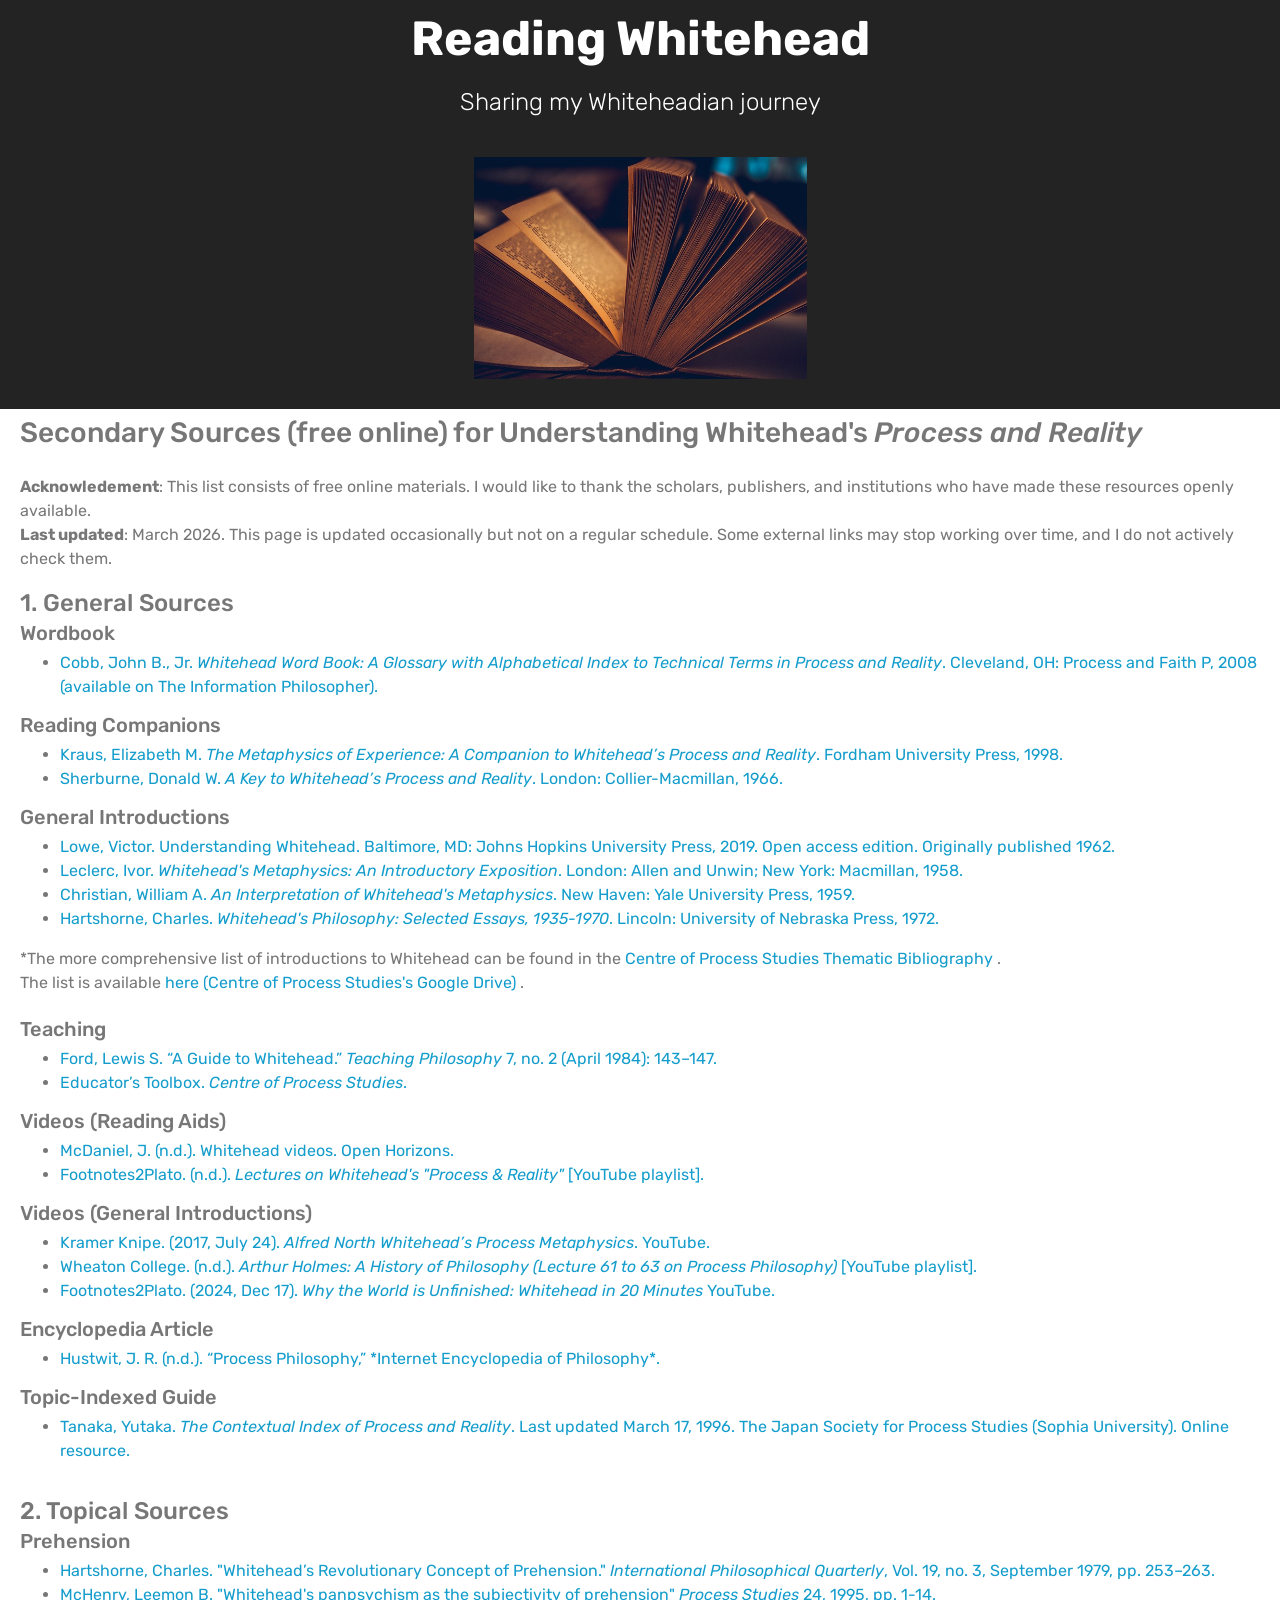
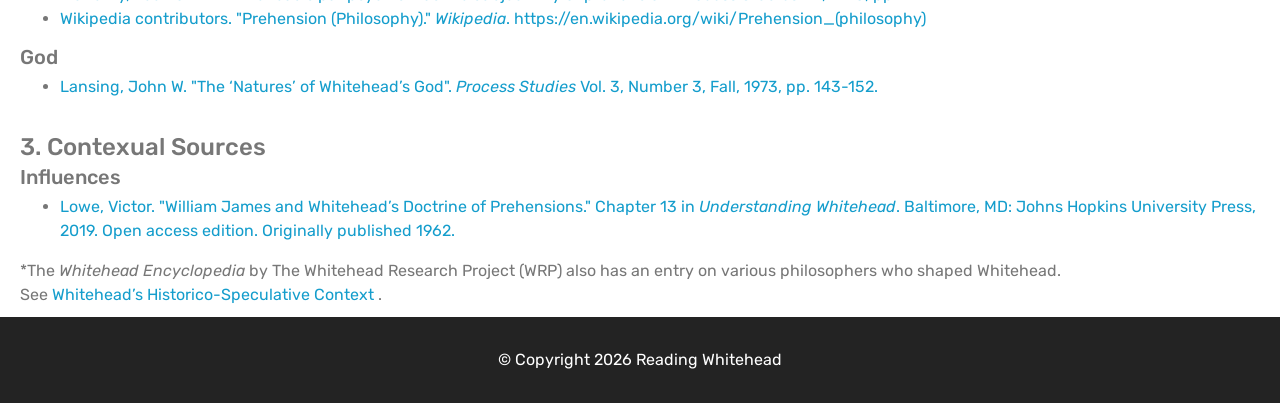
==== 1.html @ ca6ea189 "Created new pages" ====
<!DOCTYPE html>
<html  >
<head>

  <meta charset="UTF-8">
  <meta http-equiv="X-UA-Compatible" content="IE=edge">

  <meta name="viewport" content="width=device-width, initial-scale=1, minimum-scale=1">
  <meta name="description" content="">

  <title>Reading Whitehead</title>
  <link rel="stylesheet" href="assets/bootstrap/css/bootstrap.min.css">
  <link rel="stylesheet" href="assets/bootstrap/css/bootstrap-grid.min.css">
  <link rel="stylesheet" href="assets/bootstrap/css/bootstrap-reboot.min.css">
  <link rel="stylesheet" href="assets/tether/tether.min.css">
  <link rel="stylesheet" href="assets/theme/css/style.css">
  <link rel="stylesheet" href="assets/formoid-css/recaptcha.css">
  <link rel="preload" as="style" href="assets/mobirise/css/mbr-additional.css"><link rel="stylesheet" href="assets/mobirise/css/mbr-additional.css" type="text/css">

</head>
<body>
  <section class="mbr-section content5 cid-rPiKenZL4Q" id="content5-8">

    <div class="container">
        <div class="media-container-row">
            <div class="title col-12 col-md-8">
              <a href="index.html">
              <h2 class="align-center mbr-bold mbr-white pb-3 mbr-fonts-style display-2">Reading Whitehead</h2>
              </a>
                <h3 class="mbr-section-subtitle align-center mbr-light mbr-white pb-3 mbr-fonts-style display-5">Sharing my Whiteheadian journey</h3>
            </div>
        </div>
    </div>
</section>

<section class="cid-rPiDXHTs9O" id="image2-7">
    <figure class="mbr-figure container">
        <div class="image-block" style="width: 30%;">
           <img src="assets/images/header.jpg" alt="" title="">

        </div>
    </figure>
</section>

<section class="mbr-section article content1 cid-rPiKryrvMv" id="content1-9">
    <div class="container">
        <div class="media-container-row">
            <div class="mbr-text col-12 mbr-fonts-style display-7 col-md-10"><div>
</div><div></div><div>
</div></div>
        </div>
    </div>
</section>

<div id="custom-html-1"><!-- Type valid HTML here -->


<div>
<h3>Secondary Sources (free online) for Understanding Whitehead's <i>Process and Reality</i></h3>
</div>

<div>
<b>Acknowledement</b>: This list consists of free online materials. I would like to thank the scholars, publishers, and institutions who have made these resources openly available.
<br><b>Last updated</b>: March 2026. This page is updated occasionally but not on a regular schedule.
Some external links may stop working over time, and I do not actively check them.
</div>

<div>
<h4>1. General Sources</h4>

<h5>Wordbook</h5>

<ul>
  <li>
    <a href="https://www.informationphilosopher.com/solutions/philosophers/whitehead/WordBookWeb.pdf" target="_blank" rel="noopener noreferrer">
      Cobb, John B., Jr. <em>Whitehead Word Book: A Glossary with Alphabetical Index to Technical Terms in Process and Reality</em>. Cleveland, OH: Process and Faith P, 2008 (available on The Information Philosopher).
    </a>
  </li>
</ul>

<h5>Reading Companions</h5>

<ul>

  <li>
    <a href="https://www.degruyterbrill.com/document/doi/10.1515/9780823285174/html" target="_blank" rel="noopener noreferrer">
      Kraus, Elizabeth M. <em>The Metaphysics of Experience: A Companion to Whitehead’s Process and Reality</em>. Fordham University Press, 1998.
    </a>
  </li>

<li>
    <a href="https://archive.org/details/keytowhiteheadsp0000sher" target="_blank" rel="noopener noreferrer">
      Sherburne, Donald W. <em>A Key to Whitehead’s Process and Reality</em>. London: Collier-Macmillan, 1966.
    </a>
  </li>

</ul>

<h5>General Introductions</h5>

<ul>

 <li>
    <a href="https://muse.jhu.edu/book/71824" target="_blank" rel="noopener noreferrer">
      Lowe, Victor. Understanding Whitehead</em>. Baltimore, MD: Johns Hopkins University Press, 2019. Open access edition. Originally published 1962.
    </a>
  </li>


  <li>
    <a href="https://archive.org/details/whiteheadsmetaph0000lecl/page/48/mode/2up" target="_blank" rel="noopener noreferrer">
      Leclerc, Ivor. <em>Whitehead's Metaphysics: An Introductory Exposition</em>. London: Allen and Unwin; New York: Macmillan, 1958.
    </a>
  </li>

  <li>
    <a href="https://archive.org/details/interpretationof0000chri/page/n5/mode/2up" target="_blank" rel="noopener noreferrer">
      Christian, William A. <em>An Interpretation of Whitehead's Metaphysics</em>. New Haven: Yale University Press, 1959.
    </a>
  </li>

<li>
  <a href="https://archive.org/details/whiteheadsphilos00hart" target="_blank" rel="noopener noreferrer">
    Hartshorne, Charles. <em>Whitehead's Philosophy: Selected Essays, 1935-1970</em>. Lincoln: University of Nebraska Press, 1972.
  </a>
</li>

</ul>


 *The more comprehensive list of introductions to Whitehead can be found in the
    <a href="https://ctr4process.org/resources/library/bibliographies/" target="_blank" rel="noopener noreferrer">
      Centre of Process Studies Thematic Bibliography
    </a>. <br>

    The list is available <a href="https://drive.google.com/file/d/17abTO__jO3QGP44E_GPlBIRsY1f7C0FI/view?usp=sharing" target="_blank" rel="noopener noreferrer">
      here (Centre of Process Studies's Google Drive)
    </a>.

<br>
<br>


<h5>Teaching</h5>

<ul>

  <li>
    <a href="https://doi.org/10.5840/teachphil19847223" target="_blank" rel="noopener noreferrer">
      Ford, Lewis S. “A Guide to Whitehead.” <em>Teaching Philosophy</em> 7, no. 2 (April 1984): 143–147.
    </a>
  </li>

  <li>
    <a href="https://ctr4process.org/resources/educators-toolbox/" target="_blank" rel="noopener noreferrer">
      Educator’s Toolbox. <em>Centre of Process Studies</em>.
    </a>
  </li>

</ul>

<h5>Videos (Reading Aids)</h5>

<ul>

  <li>
    <a href="https://www.openhorizons.org/whitehead-videos.html" target="_blank" rel="noopener noreferrer">
      McDaniel, J. (n.d.). Whitehead videos. Open Horizons.
    </a>
  </li>

 <li>
    <a href="https://www.youtube.com/playlist?list=PL29llNJMc6MHL0cMJND-ZRlg98Gjl-x_z" target="_blank" rel="noopener noreferrer">
      Footnotes2Plato. (n.d.). <em>Lectures on Whitehead's "Process & Reality"</em> [YouTube playlist].
    </a>
  </li>

</ul>

<h5>Videos (General Introductions)</h5>

<ul>

  <li>
    <a href="https://www.youtube.com/watch?v=NUebEP-gDJU" target="_blank" rel="noopener noreferrer">
      Kramer Knipe. (2017, July 24). <em>Alfred North Whitehead’s Process Metaphysics</em>. YouTube.
    </a>
  </li>

<li>
  <a href="https://www.youtube.com/playlist?list=PL9GwT4_YRZdBf9nIUHs0zjrnUVl-KBNSM" target="_blank" rel="noopener noreferrer">
    Wheaton College. (n.d.). <em>Arthur Holmes: A History of Philosophy (Lecture 61 to 63 on Process Philosophy)</em> [YouTube playlist].
  </a>
</li>

<li>
  <a href="https://www.youtube.com/watch?v=Mmfe-tItQv0" target="_blank" rel="noopener noreferrer">
    Footnotes2Plato. (2024, Dec 17). <em>Why the World is Unfinished: Whitehead in 20 Minutes</em> YouTube.
  </a>
</li>


</ul>

<h5>Encyclopedia Article</h5>

<ul>
  <li>
    <a href="https://iep.utm.edu/processp/" target="_blank" rel="noopener noreferrer">
      Hustwit, J. R. (n.d.). “Process Philosophy,” *Internet Encyclopedia of Philosophy*.
    </a>
  </li>
</ul>

<h5>Topic-Indexed Guide</h5>

<ul>
  <li>
    <a href="https://pweb.cc.sophia.ac.jp/process/society/context.htm" target="_blank" rel="noopener noreferrer">
      Tanaka, Yutaka. <em>The Contextual Index of Process and Reality</em>. Last updated March 17, 1996. The Japan Society for Process Studies (Sophia University). Online resource.
    </a>
  </li>
</ul>

</div>

<div>
<h4>2. Topical Sources</h4>

<h5>Prehension</h5>
<ul>

<li>
    <a href="https://doi.org/10.5840/ipq197919322" target="_blank" rel="noopener noreferrer">
      Hartshorne, Charles. "Whitehead’s Revolutionary Concept of Prehension."
      <em>International Philosophical Quarterly</em>, Vol. 19, no. 3, September 1979, pp. 253–263. </a>
  </li>

  <li>
     <a href="https://scholarworks.calstate.edu/concern/publications/8k71nk63c" target="_blank" rel="noopener noreferrer">
       McHenry, Leemon B. "Whitehead's panpsychism as the subjectivity of prehension" <em>Process Studies</em> 24, 1995, pp. 1-14.
     </a>
   </li>

 <li>
    <a href="https://en.wikipedia.org/wiki/Prehension_(philosophy)" target="_blank" rel="noopener noreferrer">
      Wikipedia contributors. "Prehension (Philosophy)." <em>Wikipedia</em>. https://en.wikipedia.org/wiki/Prehension_(philosophy)
    </a>
  </li>

</ul>


<h5>God</h5>

<ul>
  <li>
    <a href="https://www.religion-online.org/article/the-natures-of-whiteheads-god/" target="_blank" rel="noopener noreferrer">
      Lansing, John W. "The ‘Natures’ of Whitehead’s God". <em>Process Studies</em> Vol. 3, Number 3, Fall, 1973, pp. 143-152.
    </a>
  </li>
</ul>
</div>

<div>
<h4>3. Contexual Sources</h4>

<h5>Influences</h5>
<ul>

  <li>
    <a href="https://muse.jhu.edu/book/71824" target="_blank" rel="noopener noreferrer">
      Lowe, Victor. "William James and Whitehead’s Doctrine of Prehensions." Chapter 13 in <em>Understanding Whitehead</em>. Baltimore, MD: Johns Hopkins University Press, 2019. Open access edition. Originally published 1962.
    </a>
  </li>
</ul>


*The <em>Whitehead Encyclopedia</em> by The Whitehead Research Project (WRP) also has an entry on various philosophers who shaped Whitehead. <br>See <a href="https://encyclopedia.whiteheadresearch.org/entries/bios/historico-speculative-context/" target="_blank" rel="noopener noreferrer">
      Whitehead’s Historico-Speculative Context
    </a>.

  </div>

</div>

<section once="footers" class="cid-rPiC7BxjXP" id="footer6-2">

    <div class="container">
        <div class="media-container-row align-center mbr-white">
            <div class="col-12">
                <p class="mbr-text mb-0 mbr-fonts-style display-7">
                    © Copyright 2026 Reading Whitehead
                </p>
            </div>
        </div>
    </div>
</section>


  <script src="assets/web/assets/jquery/jquery.min.js"></script>
  <script src="assets/popper/popper.min.js"></script>
  <script src="assets/bootstrap/js/bootstrap.min.js"></script>
  <script src="assets/tether/tether.min.js"></script>
  <script src="assets/smoothscroll/smooth-scroll.js"></script>
  <script src="assets/theme/js/script.js"></script>
  <script src="assets/formoid/formoid.min.js"></script>



</body>
</html>
---- assets/theme/css/style.css ----
/*!
 * Mobirise v4 theme (https://mobirise.com/)
 * Copyright 2017 Mobirise
 */
section {
  background-color: #fff;
padding: 20px;}

body {
  font-style: normal;
  line-height: 1.5; }

section,
.container,
.container-fluid {
  position: relative;
  word-wrap: break-word; }

a.mbr-iconfont:hover {
  text-decoration: none; }

.article .lead p,
.article .lead ul,
.article .lead ol,
.article .lead pre,
.article .lead blockquote {
  margin-bottom: 0; }

/*
ul,
ol,
pre,
blockquote {
  margin-bottom: 2.3125rem; }
*/

pre {
  background: #f4f4f4;
  padding: 10px 24px;
  white-space: pre-wrap; }

.inactive {
  -webkit-user-select: none;
  -moz-user-select: none;
  -ms-user-select: none;
  user-select: none;
  pointer-events: none;
  -webkit-user-drag: none;
  user-drag: none; }

.mbr-section__comments .row {
  justify-content: center;
  -webkit-justify-content: center; }

a {
  font-style: normal;
  font-weight: 400;
  cursor: pointer; }
  a, a:hover {
    text-decoration: none; }

figure {
  margin-bottom: 0; }

body {
  color: #232323; }

h1,
h2,
h3,
h4,
h5,
h6,
.h1,
.h2,
.h3,
.h4,
.h5,
.h6,
.display-1,
.display-2,
.display-3,
.display-4 {
  line-height: 1;
  word-break: break-word;
  word-wrap: break-word; }

.mbr-section-title {
  font-style: normal;
  line-height: 1.2; }

.mbr-section-subtitle {
  line-height: 1.3; }

.mbr-text {
  font-style: normal;
  line-height: 1.6; }

b,
strong {
  font-weight: bold; }

blockquote {
  padding: 10px 0 10px 20px;
  position: relative;
  border-left: 2px solid;
  border-color: #ff3366; }

input:-webkit-autofill, input:-webkit-autofill:hover, input:-webkit-autofill:focus, input:-webkit-autofill:active {
  transition-delay: 9999s;
  transition-property: background-color, color; }

textarea[type='hidden'] {
  display: none; }

body {
  position: relative; }

section {
  background-position: 50% 50%;
  background-repeat: no-repeat;
  background-size: cover; }
  section .mbr-background-video,
  section .mbr-background-video-preview {
    position: absolute;
    bottom: 0;
    left: 0;
    right: 0;
    top: 0; }

.hidden {
  visibility: hidden; }

.mbr-z-index20 {
  z-index: 20; }

/*! Base colors */
.mbr-white {
  color: #ffffff; }

.mbr-black {
  color: #000000; }

.mbr-bg-white {
  background-color: #ffffff; }

.mbr-bg-black {
  background-color: #000000; }

/*! Text-aligns */
.align-left {
  text-align: left; }

.align-center {
  text-align: center; }

.align-right {
  text-align: right; }

@media (max-width: 767px) {
  .align-left,
  .align-center,
  .align-right,
  .mbr-section-btn,
  .mbr-section-title {
    text-align: center; } }
/*! Font-weight  */
.mbr-light {
  font-weight: 300; }

.mbr-regular {
  font-weight: 400; }

.mbr-semibold {
  font-weight: 500; }

.mbr-bold {
  font-weight: 700; }

/*! Media  */
.media-size-item {
  -webkit-flex: 1 1 auto;
  -moz-flex: 1 1 auto;
  -ms-flex: 1 1 auto;
  -o-flex: 1 1 auto;
  flex: 1 1 auto; }

.media-content {
  -webkit-flex-basis: 100%;
  flex-basis: 100%; }

.media-container-row {
  display: -ms-flexbox;
  display: -webkit-flex;
  display: flex;
  -webkit-flex-direction: row;
  -ms-flex-direction: row;
  flex-direction: row;
  -webkit-flex-wrap: wrap;
  -ms-flex-wrap: wrap;
  flex-wrap: wrap;
  -webkit-justify-content: center;
  -ms-flex-pack: center;
  justify-content: center;
  -webkit-align-content: center;
  -ms-flex-line-pack: center;
  align-content: center;
  -webkit-align-items: start;
  -ms-flex-align: start;
  align-items: start; }
  .media-container-row .media-size-item {
    width: 400px; }

.media-container-column {
  display: -ms-flexbox;
  display: -webkit-flex;
  display: flex;
  -webkit-flex-direction: column;
  -ms-flex-direction: column;
  flex-direction: column;
  -webkit-flex-wrap: wrap;
  -ms-flex-wrap: wrap;
  flex-wrap: wrap;
  -webkit-justify-content: center;
  -ms-flex-pack: center;
  justify-content: center;
  -webkit-align-content: center;
  -ms-flex-line-pack: center;
  align-content: center;
  -webkit-align-items: stretch;
  -ms-flex-align: stretch;
  align-items: stretch; }
  .media-container-column > * {
    width: 100%; }

@media (min-width: 992px) {
  .media-container-row {
    -webkit-flex-wrap: nowrap;
    -ms-flex-wrap: nowrap;
    flex-wrap: nowrap; } }
figure {
  overflow: hidden; }

figure[mbr-media-size] {
  transition: width 0.1s; }

.mbr-figure img,
.mbr-figure iframe {
  display: block;
  width: 100%; }

.card {
  background-color: transparent;
  border: none; }

.card-box {
  width: 100%; }

.card-img {
  text-align: center;
  flex-shrink: 0;
  -webkit-flex-shrink: 0; }

.media {
  max-width: 100%;
  margin: 0 auto; }

.mbr-figure {
  -ms-flex-item-align: center;
  -ms-grid-row-align: center;
  -webkit-align-self: center;
  align-self: center; }

.media-container > div {
  max-width: 100%; }

.mbr-figure img,
.card-img img {
  width: 100%; }

@media (max-width: 991px) {
  .media-size-item {
    width: auto !important; }

  .media {
    width: auto; }

  .mbr-figure {
    width: 100% !important; } }
/*! Buttons */
.btn {
  font-weight: 500;
  border-width: 2px;
  font-style: normal;
  letter-spacing: 1px;
  margin: .4rem .8rem;
  white-space: normal;
  -webkit-transition: all .3s ease-in-out;
  -moz-transition: all .3s ease-in-out;
  transition: all .3s ease-in-out;
  display: inline-flex;
  align-items: center;
  justify-content: center;
  word-break: break-word;
  -webkit-align-items: center;
  -webkit-justify-content: center;
  display: -webkit-inline-flex; }

.btn-sm {
  font-weight: 500;
  letter-spacing: 1px;
  -webkit-transition: all .3s ease-in-out;
  -moz-transition: all .3s ease-in-out;
  transition: all .3s ease-in-out; }

.btn-md {
  font-weight: 500;
  letter-spacing: 1px;
  margin: .4rem .8rem !important;
  -webkit-transition: all .3s ease-in-out;
  -moz-transition: all .3s ease-in-out;
  transition: all .3s ease-in-out; }

.btn-lg {
  font-weight: 500;
  letter-spacing: 1px;
  margin: .4rem .8rem !important;
  -webkit-transition: all .3s ease-in-out;
  -moz-transition: all .3s ease-in-out;
  transition: all .3s ease-in-out; }

.mbr-section-btn {
  margin-left: -0.25rem;
  margin-right: -0.25rem;
  font-size: 0; }

nav .mbr-section-btn {
  margin-left: 0rem;
  margin-right: 0rem; }

.btn-form {
  border-radius: 0; }
  .btn-form:hover {
    cursor: pointer; }

/*! Btn icon margin */
.btn .mbr-iconfont,
.btn.btn-sm .mbr-iconfont {
  cursor: pointer;
  margin-right: 0.5rem; }

.btn.btn-md .mbr-iconfont,
.btn.btn-md .mbr-iconfont {
  margin-right: 0.8rem; }

.mbr-regular {
  font-weight: 400; }

.mbr-semibold {
  font-weight: 500; }

.mbr-bold {
  font-weight: 700; }

[type='submit'] {
  -webkit-appearance: none; }

/*! Full-screen */
.mbr-fullscreen .mbr-overlay {
  min-height: 100vh; }

.mbr-fullscreen {
  display: flex;
  display: -webkit-flex;
  display: -moz-flex;
  display: -ms-flex;
  display: -o-flex;
  align-items: center;
  -webkit-align-items: center;
  min-height: 100vh;
  padding-top: 3rem;
  padding-bottom: 3rem; }

/*! Map */
.map {
  height: 25rem;
  position: relative; }
  .map iframe {
    width: 100%;
    height: 100%; }

.mbr-overlay {
  background-color: #000;
  bottom: 0;
  left: 0;
  opacity: .5;
  position: absolute;
  right: 0;
  top: 0;
  z-index: 0;
  pointer-events: none; }

/* Form */
blockquote {
  font-style: italic;
  padding: 10px 0 10px 20px;
  font-size: 1.09rem;
  position: relative;
  border-width: 3px; }

.form-control {
  background-color: #f5f5f5;
  box-shadow: none;
  color: #565656;
  line-height: 1.43;
  min-height: 3.5em;
  padding: 1.07em .5em; }
  .form-control, .form-control:focus {
    border: 1px solid #e8e8e8; }
  .form-active .form-control:invalid {
    border-color: red; }

.form-control-label {
  position: relative;
  cursor: pointer;
  margin-bottom: .357em;
  padding: 0; }

.alert {
  color: #ffffff;
  border-radius: 0;
  border: 0;
  font-size: .875rem;
  line-height: 1.5;
  margin-bottom: 1.875rem;
  padding: 1.25rem;
  position: relative; }
  .alert.alert-form::after {
    background-color: inherit;
    bottom: -7px;
    content: "";
    display: block;
    height: 14px;
    left: 50%;
    margin-left: -7px;
    position: absolute;
    transform: rotate(45deg);
    width: 14px;
    -webkit-transform: rotate(45deg); }

.form-asterisk {
  font-family: initial;
  position: absolute;
  top: -2px;
  font-weight: normal; }

/*! Scroll to top arrow */
#scrollToTop a i:before {
  content: '';
  position: absolute;
  height: 40%;
  top: 25%;
  background: #fff;
  width: 2px;
  left: calc(50% - 1px); }
#scrollToTop a i:after {
  content: '';
  position: absolute;
  display: block;
  border-top: 2px solid #fff;
  border-right: 2px solid #fff;
  width: 40%;
  height: 40%;
  left: 30%;
  bottom: 30%;
  transform: rotate(135deg);
  -webkit-transform: rotate(135deg); }

.mbr-arrow-up {
  bottom: 25px;
  right: 90px;
  position: fixed;
  text-align: right;
  z-index: 5000;
  color: #ffffff;
  font-size: 32px;
  transform: rotate(180deg);
  -webkit-transform: rotate(180deg); }

.mbr-arrow-up a {
  background: rgba(0, 0, 0, 0.2);
  border-radius: 3px;
  color: #fff;
  display: inline-block;
  height: 60px;
  width: 60px;
  outline-style: none !important;
  position: relative;
  text-decoration: none;
  transition: all 0.3s ease-in-out;
  cursor: pointer;
  text-align: center; }
  .mbr-arrow-up a:hover {
    background-color: rgba(0, 0, 0, 0.4); }
  .mbr-arrow-up a i {
    line-height: 60px; }

.mbr-arrow-up-icon {
  display: block;
  color: #fff; }

.mbr-arrow-up-icon::before {
  content: '\203a';
  display: inline-block;
  font-family: serif;
  font-size: 32px;
  line-height: 1;
  font-style: normal;
  position: relative;
  top: 6px;
  left: -4px;
  -webkit-transform: rotate(-90deg);
  transform: rotate(-90deg); }

/*! Arrow Down */
.mbr-arrow {
  position: absolute;
  bottom: 45px;
  left: 50%;
  width: 60px;
  height: 60px;
  cursor: pointer;
  background-color: rgba(80, 80, 80, 0.5);
  border-radius: 50%;
  -webkit-transform: translateX(-50%);
  transform: translateX(-50%); }
  .mbr-arrow > a {
    display: inline-block;
    text-decoration: none;
    outline-style: none;
    -webkit-animation: arrowdown 1.7s ease-in-out infinite;
    animation: arrowdown 1.7s ease-in-out infinite; }
    .mbr-arrow > a > i {
      position: absolute;
      top: -2px;
      left: 15px;
      font-size: 2rem; }

@keyframes arrowdown {
  0% {
    transform: translateY(0px);
    -webkit-transform: translateY(0px); }
  50% {
    transform: translateY(-5px);
    -webkit-transform: translateY(-5px); }
  100% {
    transform: translateY(0px);
    -webkit-transform: translateY(0px); } }
@-webkit-keyframes arrowdown {
  0% {
    transform: translateY(0px);
    -webkit-transform: translateY(0px); }
  50% {
    transform: translateY(-5px);
    -webkit-transform: translateY(-5px); }
  100% {
    transform: translateY(0px);
    -webkit-transform: translateY(0px); } }
@media (max-width: 500px) {
  .mbr-arrow-up {
    left: 50%;
    right: auto;
    transform: translateX(-50%) rotate(180deg);
    -webkit-transform: translateX(-50%) rotate(180deg); } }
/*Gradients animation*/
@keyframes gradient-animation {
  from {
    background-position: 0% 100%;
    animation-timing-function: ease-in-out; }
  to {
    background-position: 100% 0%;
    animation-timing-function: ease-in-out; } }
@-webkit-keyframes gradient-animation {
  from {
    background-position: 0% 100%;
    animation-timing-function: ease-in-out; }
  to {
    background-position: 100% 0%;
    animation-timing-function: ease-in-out; } }
.bg-gradient {
  background-size: 200% 200%;
  animation: gradient-animation 5s infinite alternate;
  -webkit-animation: gradient-animation 5s infinite alternate; }

.menu .navbar-brand {
  display: -webkit-flex; }
  .menu .navbar-brand span {
    display: flex;
    display: -webkit-flex; }
  .menu .navbar-brand .navbar-caption-wrap {
    display: -webkit-flex; }
  .menu .navbar-brand .navbar-logo img {
    display: -webkit-flex; }
@media (min-width: 768px) and (max-width: 1023px) {
  .menu .navbar-toggleable-sm .navbar-nav {
    display: -webkit-box;
    display: -webkit-flex;
    display: -ms-flexbox; } }
@media (max-width: 1023px) {
  .menu .navbar-collapse {
    max-height: 93.5vh; }
    .menu .navbar-collapse.show {
      overflow: auto; } }
@media (min-width: 1024px) {
  .menu .navbar-nav.nav-dropdown {
    display: -webkit-flex; }
  .menu .navbar-toggleable-sm .navbar-collapse {
    display: -webkit-flex !important; }
  .menu .collapsed .navbar-collapse {
    max-height: 93.5vh; }
    .menu .collapsed .navbar-collapse.show {
      overflow: auto; } }
@media (max-width: 767px) {
  .menu .navbar-collapse {
    max-height: 80vh; } }

/* Others*/
.note-check a[data-value=Rubik] {
  font-style: normal; }

.mbr-arrow a {
  color: #ffffff; }

@media (max-width: 767px) {
  .mbr-arrow {
    display: none; } }
.navbar {
  display: -webkit-flex;
  -webkit-flex-wrap: wrap;
  -webkit-align-items: center;
  -webkit-justify-content: space-between; }

.navbar-collapse {
  -webkit-flex-basis: 100%;
  -webkit-flex-grow: 1;
  -webkit-align-items: center; }

.nav-dropdown .link {
  padding: 0.667em 1.667em !important;
  margin: 0 !important; }

.nav {
  display: -webkit-flex;
  -webkit-flex-wrap: wrap; }

.row {
  display: -webkit-flex;
  -webkit-flex-wrap: wrap; }

.justify-content-center {
  -webkit-justify-content: center; }

.form-inline {
  display: -webkit-flex;
  -webkit-flex-flow: row wrap;
  -webkit-align-items: center; }

.card-wrapper {
  -webkit-flex: 1; }

.carousel-control {
  z-index: 10;
  display: -webkit-flex;
  -webkit-align-items: center;
  -webkit-justify-content: center; }

.carousel-controls {
  display: -webkit-flex; }

.media {
  display: -webkit-flex; }

.form-group:focus {
  outline: none; }

.jq-selectbox__select {
  padding: 1.07em 0.5em;
  position: absolute;
  top: 0;
  left: 0;
  width: 100%; }

.jq-selectbox__dropdown {
  position: absolute;
  top: 100% !important;
  left: 0 !important;
  width: 100% !important; }

.jq-selectbox__trigger-arrow {
  transform: translateY(-50%); }

.jq-selectbox li {
  padding: 1.07em 0.5em; }

input[type='range'] {
  padding-left: 0 !important;
  padding-right: 0 !important; }

.modal-dialog,
.modal-content {
  height: 100%; }

.modal-dialog .carousel-inner {
  height: calc(100vh - 1.75rem); }
  @media (max-width: 575px) {
    .modal-dialog .carousel-inner {
      height: calc(100vh - 1rem); } }

.carousel-item {
  text-align: center; }

.carousel-item img {
  margin: auto; }

.navbar-toggler {
  -webkit-align-self: flex-start;
  -ms-flex-item-align: start;
  align-self: flex-start;
  padding: 0.25rem 0.75rem;
  font-size: 1.25rem;
  line-height: 1;
  background: transparent;
  border: 1px solid transparent;
  -webkit-border-radius: 0.25rem;
  border-radius: 0.25rem; }

.navbar-toggler:focus,
.navbar-toggler:hover {
  text-decoration: none; }

.navbar-toggler-icon {
  display: inline-block;
  width: 1.5em;
  height: 1.5em;
  vertical-align: middle;
  content: '';
  background: no-repeat center center;
  -webkit-background-size: 100% 100%;
  -o-background-size: 100% 100%;
  background-size: 100% 100%; }

.navbar-toggler-left {
  position: absolute;
  left: 1rem; }

.navbar-toggler-right {
  position: absolute;
  right: 1rem; }

@media (max-width: 575px) {
  .navbar-toggleable .navbar-nav .dropdown-menu {
    position: static;
    float: none; }

  .navbar-toggleable > .container {
    padding-right: 0;
    padding-left: 0; } }
@media (min-width: 576px) {
  .navbar-toggleable {
    -webkit-box-orient: horizontal;
    -webkit-box-direction: normal;
    -webkit-flex-direction: row;
    -ms-flex-direction: row;
    flex-direction: row;
    -webkit-flex-wrap: nowrap;
    -ms-flex-wrap: nowrap;
    flex-wrap: nowrap;
    -webkit-box-align: center;
    -webkit-align-items: center;
    -ms-flex-align: center;
    align-items: center; }

  .navbar-toggleable .navbar-nav {
    -webkit-box-orient: horizontal;
    -webkit-box-direction: normal;
    -webkit-flex-direction: row;
    -ms-flex-direction: row;
    flex-direction: row; }

  .navbar-toggleable .navbar-nav .nav-link {
    padding-right: 0.5rem;
    padding-left: 0.5rem; }

  .navbar-toggleable > .container {
    display: -webkit-box;
    display: -webkit-flex;
    display: -ms-flexbox;
    display: flex;
    -webkit-flex-wrap: nowrap;
    -ms-flex-wrap: nowrap;
    flex-wrap: nowrap;
    -webkit-box-align: center;
    -webkit-align-items: center;
    -ms-flex-align: center;
    align-items: center; }

  .navbar-toggleable .navbar-collapse {
    display: -webkit-box !important;
    display: -webkit-flex !important;
    display: -ms-flexbox !important;
    display: flex !important;
    width: 100%; }

  .navbar-toggleable .navbar-toggler {
    display: none; } }
@media (max-width: 767px) {
  .navbar-toggleable-sm .navbar-nav .dropdown-menu {
    position: static;
    float: none; }

  .navbar-toggleable-sm > .container {
    padding-right: 0;
    padding-left: 0; } }
@media (min-width: 768px) {
  .navbar-toggleable-sm {
    -webkit-box-orient: horizontal;
    -webkit-box-direction: normal;
    -webkit-flex-direction: row;
    -ms-flex-direction: row;
    flex-direction: row;
    -webkit-flex-wrap: nowrap;
    -ms-flex-wrap: nowrap;
    flex-wrap: nowrap;
    -webkit-box-align: center;
    -webkit-align-items: center;
    -ms-flex-align: center;
    align-items: center; }

  .navbar-toggleable-sm .navbar-nav {
    -webkit-box-orient: horizontal;
    -webkit-box-direction: normal;
    -webkit-flex-direction: row;
    -ms-flex-direction: row;
    flex-direction: row; }

  .navbar-toggleable-sm .navbar-nav .nav-link {
    padding-right: 0.5rem;
    padding-left: 0.5rem; }

  .navbar-toggleable-sm > .container {
    display: -webkit-box;
    display: -webkit-flex;
    display: -ms-flexbox;
    display: flex;
    -webkit-flex-wrap: nowrap;
    -ms-flex-wrap: nowrap;
    flex-wrap: nowrap;
    -webkit-box-align: center;
    -webkit-align-items: center;
    -ms-flex-align: center;
    align-items: center; }

  .navbar-toggleable-sm .navbar-collapse {
    display: none;
    width: 100%; }

  .navbar-toggleable-sm .navbar-toggler {
    display: none; } }
@media (max-width: 1023px) {
  .navbar-toggleable-md .navbar-nav .dropdown-menu {
    position: static;
    float: none; }

  .navbar-toggleable-md > .container {
    padding-right: 0;
    padding-left: 0; } }
@media (min-width: 1024px) {
  .navbar-toggleable-md {
    -webkit-box-orient: horizontal;
    -webkit-box-direction: normal;
    -webkit-flex-direction: row;
    -ms-flex-direction: row;
    flex-direction: row;
    -webkit-flex-wrap: nowrap;
    -ms-flex-wrap: nowrap;
    flex-wrap: nowrap;
    -webkit-box-align: center;
    -webkit-align-items: center;
    -ms-flex-align: center;
    align-items: center; }

  .navbar-toggleable-md .navbar-nav {
    -webkit-box-orient: horizontal;
    -webkit-box-direction: normal;
    -webkit-flex-direction: row;
    -ms-flex-direction: row;
    flex-direction: row; }

  .navbar-toggleable-md .navbar-nav .nav-link {
    padding-right: 0.5rem;
    padding-left: 0.5rem; }

  .navbar-toggleable-md > .container {
    display: -webkit-box;
    display: -webkit-flex;
    display: -ms-flexbox;
    display: flex;
    -webkit-flex-wrap: nowrap;
    -ms-flex-wrap: nowrap;
    flex-wrap: nowrap;
    -webkit-box-align: center;
    -webkit-align-items: center;
    -ms-flex-align: center;
    align-items: center; }

  .navbar-toggleable-md .navbar-collapse {
    display: -webkit-box !important;
    display: -webkit-flex !important;
    display: -ms-flexbox !important;
    display: flex !important;
    width: 100%; }

  .navbar-toggleable-md .navbar-toggler {
    display: none; } }
@media (max-width: 1199px) {
  .navbar-toggleable-lg .navbar-nav .dropdown-menu {
    position: static;
    float: none; }

  .navbar-toggleable-lg > .container {
    padding-right: 0;
    padding-left: 0; } }
@media (min-width: 1200px) {
  .navbar-toggleable-lg {
    -webkit-box-orient: horizontal;
    -webkit-box-direction: normal;
    -webkit-flex-direction: row;
    -ms-flex-direction: row;
    flex-direction: row;
    -webkit-flex-wrap: nowrap;
    -ms-flex-wrap: nowrap;
    flex-wrap: nowrap;
    -webkit-box-align: center;
    -webkit-align-items: center;
    -ms-flex-align: center;
    align-items: center; }

  .navbar-toggleable-lg .navbar-nav {
    -webkit-box-orient: horizontal;
    -webkit-box-direction: normal;
    -webkit-flex-direction: row;
    -ms-flex-direction: row;
    flex-direction: row; }

  .navbar-toggleable-lg .navbar-nav .nav-link {
    padding-right: 0.5rem;
    padding-left: 0.5rem; }

  .navbar-toggleable-lg > .container {
    display: -webkit-box;
    display: -webkit-flex;
    display: -ms-flexbox;
    display: flex;
    -webkit-flex-wrap: nowrap;
    -ms-flex-wrap: nowrap;
    flex-wrap: nowrap;
    -webkit-box-align: center;
    -webkit-align-items: center;
    -ms-flex-align: center;
    align-items: center; }

  .navbar-toggleable-lg .navbar-collapse {
    display: -webkit-box !important;
    display: -webkit-flex !important;
    display: -ms-flexbox !important;
    display: flex !important;
    width: 100%; }

  .navbar-toggleable-lg .navbar-toggler {
    display: none; } }
.navbar-toggleable-xl {
  -webkit-box-orient: horizontal;
  -webkit-box-direction: normal;
  -webkit-flex-direction: row;
  -ms-flex-direction: row;
  flex-direction: row;
  -webkit-flex-wrap: nowrap;
  -ms-flex-wrap: nowrap;
  flex-wrap: nowrap;
  -webkit-box-align: center;
  -webkit-align-items: center;
  -ms-flex-align: center;
  align-items: center; }

.navbar-toggleable-xl .navbar-nav .dropdown-menu {
  position: static;
  float: none; }

.navbar-toggleable-xl > .container {
  padding-right: 0;
  padding-left: 0; }

.navbar-toggleable-xl .navbar-nav {
  -webkit-box-orient: horizontal;
  -webkit-box-direction: normal;
  -webkit-flex-direction: row;
  -ms-flex-direction: row;
  flex-direction: row; }

.navbar-toggleable-xl .navbar-nav .nav-link {
  padding-right: 0.5rem;
  padding-left: 0.5rem; }

.navbar-toggleable-xl > .container {
  display: -webkit-box;
  display: -webkit-flex;
  display: -ms-flexbox;
  display: flex;
  -webkit-flex-wrap: nowrap;
  -ms-flex-wrap: nowrap;
  flex-wrap: nowrap;
  -webkit-box-align: center;
  -webkit-align-items: center;
  -ms-flex-align: center;
  align-items: center; }

.navbar-toggleable-xl .navbar-collapse {
  display: -webkit-box !important;
  display: -webkit-flex !important;
  display: -ms-flexbox !important;
  display: flex !important;
  width: 100%; }

.navbar-toggleable-xl .navbar-toggler {
  display: none; }

.card-img {
  width: auto; }

.menu .navbar.collapsed:not(.beta-menu) {
  flex-direction: column;
  -webkit-flex-direction: column; }

.carousel-item.active,
.carousel-item-next,
.carousel-item-prev {
  display: -webkit-box;
  display: -webkit-flex;
  display: -ms-flexbox;
  display: flex; }

.note-air-layout .dropup .dropdown-menu,
.note-air-layout .navbar-fixed-bottom .dropdown .dropdown-menu {
  bottom: initial !important; }

html,
body {
  height: auto;
  min-height: 100vh; }

.dropup .dropdown-toggle::after {
  display: none; }

/*# sourceMappingURL=style.css.map */
---- assets/formoid-css/recaptcha.css ----
.grecaptcha-badge{
	visibility: collapse !important;  
}
---- assets/mobirise/css/mbr-additional.css ----
@import url(https://fonts.googleapis.com/css?family=Rubik:300,300i,400,400i,500,500i,700,700i,900,900i&display=swap);





body {
  font-family: Rubik;
}
.display-1 {
  font-family: 'Rubik', sans-serif;
  font-size: 4.25rem;
  font-display: swap;
}
.display-1 > .mbr-iconfont {
  font-size: 6.8rem;
}
.display-2 {
  font-family: 'Rubik', sans-serif;
  font-size: 3rem;
  font-display: swap;
}
.display-2 > .mbr-iconfont {
  font-size: 4.8rem;
}
.display-4 {
  font-family: 'Rubik', sans-serif;
  font-size: 1rem;
  font-display: swap;
}
.display-4 > .mbr-iconfont {
  font-size: 1.6rem;
}
.display-5 {
  font-family: 'Rubik', sans-serif;
  font-size: 1.5rem;
  font-display: swap;
}
.display-5 > .mbr-iconfont {
  font-size: 2.4rem;
}
.display-7 {
  font-family: 'Rubik', sans-serif;
  font-size: 1rem;
  font-display: swap;
}
.display-7 > .mbr-iconfont {
  font-size: 1.6rem;
}
/* ---- Fluid typography for mobile devices ---- */
/* 1.4 - font scale ratio ( bootstrap == 1.42857 ) */
/* 100vw - current viewport width */
/* (48 - 20)  48 == 48rem == 768px, 20 == 20rem == 320px(minimal supported viewport) */
/* 0.65 - min scale variable, may vary */
@media (max-width: 768px) {
  .display-1 {
    font-size: 3.4rem;
    font-size: calc( 2.1374999999999997rem + (4.25 - 2.1374999999999997) * ((100vw - 20rem) / (48 - 20)));
    line-height: calc( 1.4 * (2.1374999999999997rem + (4.25 - 2.1374999999999997) * ((100vw - 20rem) / (48 - 20))));
  }
  .display-2 {
    font-size: 2.4rem;
    font-size: calc( 1.7rem + (3 - 1.7) * ((100vw - 20rem) / (48 - 20)));
    line-height: calc( 1.4 * (1.7rem + (3 - 1.7) * ((100vw - 20rem) / (48 - 20))));
  }
  .display-4 {
    font-size: 0.8rem;
    font-size: calc( 1rem + (1 - 1) * ((100vw - 20rem) / (48 - 20)));
    line-height: calc( 1.4 * (1rem + (1 - 1) * ((100vw - 20rem) / (48 - 20))));
  }
  .display-5 {
    font-size: 1.2rem;
    font-size: calc( 1.175rem + (1.5 - 1.175) * ((100vw - 20rem) / (48 - 20)));
    line-height: calc( 1.4 * (1.175rem + (1.5 - 1.175) * ((100vw - 20rem) / (48 - 20))));
  }
}
/* Buttons */
.btn {
  padding: 1rem 3rem;
  border-radius: 3px;
}
.btn-sm {
  padding: 0.6rem 1.5rem;
  border-radius: 3px;
}
.btn-md {
  padding: 1rem 3rem;
  border-radius: 3px;
}
.btn-lg {
  padding: 1.2rem 3.2rem;
  border-radius: 3px;
}
.bg-primary {
  background-color: #149dcc !important;
}
.bg-success {
  background-color: #f7ed4a !important;
}
.bg-info {
  background-color: #82786e !important;
}
.bg-warning {
  background-color: #879a9f !important;
}
.bg-danger {
  background-color: #b1a374 !important;
}
.btn-primary,
.btn-primary:active {
  background-color: #149dcc !important;
  border-color: #149dcc !important;
  color: #ffffff !important;
}
.btn-primary:hover,
.btn-primary:focus,
.btn-primary.focus,
.btn-primary.active {
  color: #ffffff !important;
  background-color: #0d6786 !important;
  border-color: #0d6786 !important;
}
.btn-primary.disabled,
.btn-primary:disabled {
  color: #ffffff !important;
  background-color: #0d6786 !important;
  border-color: #0d6786 !important;
}
.btn-secondary,
.btn-secondary:active {
  background-color: #ff3366 !important;
  border-color: #ff3366 !important;
  color: #ffffff !important;
}
.btn-secondary:hover,
.btn-secondary:focus,
.btn-secondary.focus,
.btn-secondary.active {
  color: #ffffff !important;
  background-color: #e50039 !important;
  border-color: #e50039 !important;
}
.btn-secondary.disabled,
.btn-secondary:disabled {
  color: #ffffff !important;
  background-color: #e50039 !important;
  border-color: #e50039 !important;
}
.btn-info,
.btn-info:active {
  background-color: #82786e !important;
  border-color: #82786e !important;
  color: #ffffff !important;
}
.btn-info:hover,
.btn-info:focus,
.btn-info.focus,
.btn-info.active {
  color: #ffffff !important;
  background-color: #59524b !important;
  border-color: #59524b !important;
}
.btn-info.disabled,
.btn-info:disabled {
  color: #ffffff !important;
  background-color: #59524b !important;
  border-color: #59524b !important;
}
.btn-success,
.btn-success:active {
  background-color: #f7ed4a !important;
  border-color: #f7ed4a !important;
  color: #3f3c03 !important;
}
.btn-success:hover,
.btn-success:focus,
.btn-success.focus,
.btn-success.active {
  color: #3f3c03 !important;
  background-color: #eadd0a !important;
  border-color: #eadd0a !important;
}
.btn-success.disabled,
.btn-success:disabled {
  color: #3f3c03 !important;
  background-color: #eadd0a !important;
  border-color: #eadd0a !important;
}
.btn-warning,
.btn-warning:active {
  background-color: #879a9f !important;
  border-color: #879a9f !important;
  color: #ffffff !important;
}
.btn-warning:hover,
.btn-warning:focus,
.btn-warning.focus,
.btn-warning.active {
  color: #ffffff !important;
  background-color: #617479 !important;
  border-color: #617479 !important;
}
.btn-warning.disabled,
.btn-warning:disabled {
  color: #ffffff !important;
  background-color: #617479 !important;
  border-color: #617479 !important;
}
.btn-danger,
.btn-danger:active {
  background-color: #b1a374 !important;
  border-color: #b1a374 !important;
  color: #ffffff !important;
}
.btn-danger:hover,
.btn-danger:focus,
.btn-danger.focus,
.btn-danger.active {
  color: #ffffff !important;
  background-color: #8b7d4e !important;
  border-color: #8b7d4e !important;
}
.btn-danger.disabled,
.btn-danger:disabled {
  color: #ffffff !important;
  background-color: #8b7d4e !important;
  border-color: #8b7d4e !important;
}
.btn-white {
  color: #333333 !important;
}
.btn-white,
.btn-white:active {
  background-color: #ffffff !important;
  border-color: #ffffff !important;
  color: #808080 !important;
}
.btn-white:hover,
.btn-white:focus,
.btn-white.focus,
.btn-white.active {
  color: #808080 !important;
  background-color: #d9d9d9 !important;
  border-color: #d9d9d9 !important;
}
.btn-white.disabled,
.btn-white:disabled {
  color: #808080 !important;
  background-color: #d9d9d9 !important;
  border-color: #d9d9d9 !important;
}
.btn-black,
.btn-black:active {
  background-color: #333333 !important;
  border-color: #333333 !important;
  color: #ffffff !important;
}
.btn-black:hover,
.btn-black:focus,
.btn-black.focus,
.btn-black.active {
  color: #ffffff !important;
  background-color: #0d0d0d !important;
  border-color: #0d0d0d !important;
}
.btn-black.disabled,
.btn-black:disabled {
  color: #ffffff !important;
  background-color: #0d0d0d !important;
  border-color: #0d0d0d !important;
}
.btn-primary-outline,
.btn-primary-outline:active {
  background: none;
  border-color: #0b566f;
  color: #0b566f;
}
.btn-primary-outline:hover,
.btn-primary-outline:focus,
.btn-primary-outline.focus,
.btn-primary-outline.active {
  color: #ffffff;
  background-color: #149dcc;
  border-color: #149dcc;
}
.btn-primary-outline.disabled,
.btn-primary-outline:disabled {
  color: #ffffff !important;
  background-color: #149dcc !important;
  border-color: #149dcc !important;
}
.btn-secondary-outline,
.btn-secondary-outline:active {
  background: none;
  border-color: #cc0033;
  color: #cc0033;
}
.btn-secondary-outline:hover,
.btn-secondary-outline:focus,
.btn-secondary-outline.focus,
.btn-secondary-outline.active {
  color: #ffffff;
  background-color: #ff3366;
  border-color: #ff3366;
}
.btn-secondary-outline.disabled,
.btn-secondary-outline:disabled {
  color: #ffffff !important;
  background-color: #ff3366 !important;
  border-color: #ff3366 !important;
}
.btn-info-outline,
.btn-info-outline:active {
  background: none;
  border-color: #4b453f;
  color: #4b453f;
}
.btn-info-outline:hover,
.btn-info-outline:focus,
.btn-info-outline.focus,
.btn-info-outline.active {
  color: #ffffff;
  background-color: #82786e;
  border-color: #82786e;
}
.btn-info-outline.disabled,
.btn-info-outline:disabled {
  color: #ffffff !important;
  background-color: #82786e !important;
  border-color: #82786e !important;
}
.btn-success-outline,
.btn-success-outline:active {
  background: none;
  border-color: #d2c609;
  color: #d2c609;
}
.btn-success-outline:hover,
.btn-success-outline:focus,
.btn-success-outline.focus,
.btn-success-outline.active {
  color: #3f3c03;
  background-color: #f7ed4a;
  border-color: #f7ed4a;
}
.btn-success-outline.disabled,
.btn-success-outline:disabled {
  color: #3f3c03 !important;
  background-color: #f7ed4a !important;
  border-color: #f7ed4a !important;
}
.btn-warning-outline,
.btn-warning-outline:active {
  background: none;
  border-color: #55666b;
  color: #55666b;
}
.btn-warning-outline:hover,
.btn-warning-outline:focus,
.btn-warning-outline.focus,
.btn-warning-outline.active {
  color: #ffffff;
  background-color: #879a9f;
  border-color: #879a9f;
}
.btn-warning-outline.disabled,
.btn-warning-outline:disabled {
  color: #ffffff !important;
  background-color: #879a9f !important;
  border-color: #879a9f !important;
}
.btn-danger-outline,
.btn-danger-outline:active {
  background: none;
  border-color: #7a6e45;
  color: #7a6e45;
}
.btn-danger-outline:hover,
.btn-danger-outline:focus,
.btn-danger-outline.focus,
.btn-danger-outline.active {
  color: #ffffff;
  background-color: #b1a374;
  border-color: #b1a374;
}
.btn-danger-outline.disabled,
.btn-danger-outline:disabled {
  color: #ffffff !important;
  background-color: #b1a374 !important;
  border-color: #b1a374 !important;
}
.btn-black-outline,
.btn-black-outline:active {
  background: none;
  border-color: #000000;
  color: #000000;
}
.btn-black-outline:hover,
.btn-black-outline:focus,
.btn-black-outline.focus,
.btn-black-outline.active {
  color: #ffffff;
  background-color: #333333;
  border-color: #333333;
}
.btn-black-outline.disabled,
.btn-black-outline:disabled {
  color: #ffffff !important;
  background-color: #333333 !important;
  border-color: #333333 !important;
}
.btn-white-outline,
.btn-white-outline:active,
.btn-white-outline.active {
  background: none;
  border-color: #ffffff;
  color: #ffffff;
}
.btn-white-outline:hover,
.btn-white-outline:focus,
.btn-white-outline.focus {
  color: #333333;
  background-color: #ffffff;
  border-color: #ffffff;
}
.text-primary {
  color: #149dcc !important;
}
.text-secondary {
  color: #ff3366 !important;
}
.text-success {
  color: #f7ed4a !important;
}
.text-info {
  color: #82786e !important;
}
.text-warning {
  color: #879a9f !important;
}
.text-danger {
  color: #b1a374 !important;
}
.text-white {
  color: #ffffff !important;
}
.text-black {
  color: #000000 !important;
}
a.text-primary:hover,
a.text-primary:focus {
  color: #0b566f !important;
}
a.text-secondary:hover,
a.text-secondary:focus {
  color: #cc0033 !important;
}
a.text-success:hover,
a.text-success:focus {
  color: #d2c609 !important;
}
a.text-info:hover,
a.text-info:focus {
  color: #4b453f !important;
}
a.text-warning:hover,
a.text-warning:focus {
  color: #55666b !important;
}
a.text-danger:hover,
a.text-danger:focus {
  color: #7a6e45 !important;
}
a.text-white:hover,
a.text-white:focus {
  color: #b3b3b3 !important;
}
a.text-black:hover,
a.text-black:focus {
  color: #4d4d4d !important;
}
.alert-success {
  background-color: #70c770;
}
.alert-info {
  background-color: #82786e;
}
.alert-warning {
  background-color: #879a9f;
}
.alert-danger {
  background-color: #b1a374;
}
.mbr-section-btn a.btn:not(.btn-form) {
  border-radius: 100px;
}
.mbr-section-btn a.btn:not(.btn-form):hover,
.mbr-section-btn a.btn:not(.btn-form):focus {
  box-shadow: none !important;
}
.mbr-section-btn a.btn:not(.btn-form):hover,
.mbr-section-btn a.btn:not(.btn-form):focus {
  box-shadow: 0 10px 40px 0 rgba(0, 0, 0, 0.2) !important;
  -webkit-box-shadow: 0 10px 40px 0 rgba(0, 0, 0, 0.2) !important;
}
.mbr-gallery-filter li a {
  border-radius: 100px !important;
}
.mbr-gallery-filter li.active .btn {
  background-color: #149dcc;
  border-color: #149dcc;
  color: #ffffff;
}
.mbr-gallery-filter li.active .btn:focus {
  box-shadow: none;
}
.nav-tabs .nav-link {
  border-radius: 100px !important;
}
a,
a:hover {
  color: #149dcc;
}
.mbr-plan-header.bg-primary .mbr-plan-subtitle,
.mbr-plan-header.bg-primary .mbr-plan-price-desc {
  color: #b4e6f8;
}
.mbr-plan-header.bg-success .mbr-plan-subtitle,
.mbr-plan-header.bg-success .mbr-plan-price-desc {
  color: #ffffff;
}
.mbr-plan-header.bg-info .mbr-plan-subtitle,
.mbr-plan-header.bg-info .mbr-plan-price-desc {
  color: #beb8b2;
}
.mbr-plan-header.bg-warning .mbr-plan-subtitle,
.mbr-plan-header.bg-warning .mbr-plan-price-desc {
  color: #ced6d8;
}
.mbr-plan-header.bg-danger .mbr-plan-subtitle,
.mbr-plan-header.bg-danger .mbr-plan-price-desc {
  color: #dfd9c6;
}
/* Scroll to top button*/
.scrollToTop_wraper {
  display: none;
}
.form-control {
  font-family: 'Rubik', sans-serif;
  font-size: 1rem;
  font-display: swap;
}
.form-control > .mbr-iconfont {
  font-size: 1.6rem;
}
blockquote {
  border-color: #149dcc;
}
/* Forms */
.mbr-form .btn {
  margin: .4rem 0;
}
.mbr-form .input-group-btn a.btn {
  border-radius: 100px !important;
}
.mbr-form .input-group-btn a.btn:hover {
  box-shadow: 0 10px 40px 0 rgba(0, 0, 0, 0.2);
}
.mbr-form .input-group-btn button[type="submit"] {
  border-radius: 100px !important;
  padding: 1rem 3rem;
}
.mbr-form .input-group-btn button[type="submit"]:hover {
  box-shadow: 0 10px 40px 0 rgba(0, 0, 0, 0.2);
}
.form2 .form-control {
  border-top-left-radius: 100px;
  border-bottom-left-radius: 100px;
}
.form2 .input-group-btn a.btn {
  border-top-left-radius: 0 !important;
  border-bottom-left-radius: 0 !important;
}
.form2 .input-group-btn button[type="submit"] {
  border-top-left-radius: 0 !important;
  border-bottom-left-radius: 0 !important;
}
.form3 input[type="email"] {
  border-radius: 100px !important;
}
@media (max-width: 349px) {
  .form2 input[type="email"] {
    border-radius: 100px !important;
  }
  .form2 .input-group-btn a.btn {
    border-radius: 100px !important;
  }
  .form2 .input-group-btn button[type="submit"] {
    border-radius: 100px !important;
  }
}
@media (max-width: 767px) {
  .btn {
    font-size: .75rem !important;
  }
  .btn .mbr-iconfont {
    font-size: 1rem !important;
  }
}
/* Footer */
.mbr-footer-content li::before,
.mbr-footer .mbr-contacts li::before {
  background: #149dcc;
}
.mbr-footer-content li a:hover,
.mbr-footer .mbr-contacts li a:hover {
  color: #149dcc;
}
.footer3 input[type="email"],
.footer4 input[type="email"] {
  border-radius: 100px !important;
}
.footer3 .input-group-btn a.btn,
.footer4 .input-group-btn a.btn {
  border-radius: 100px !important;
}
.footer3 .input-group-btn button[type="submit"],
.footer4 .input-group-btn button[type="submit"] {
  border-radius: 100px !important;
}
/* Headers*/
.header13 .form-inline input[type="email"],
.header14 .form-inline input[type="email"] {
  border-radius: 100px;
}
.header13 .form-inline input[type="text"],
.header14 .form-inline input[type="text"] {
  border-radius: 100px;
}
.header13 .form-inline input[type="tel"],
.header14 .form-inline input[type="tel"] {
  border-radius: 100px;
}
.header13 .form-inline a.btn,
.header14 .form-inline a.btn {
  border-radius: 100px;
}
.header13 .form-inline button,
.header14 .form-inline button {
  border-radius: 100px !important;
}
@media screen and (-ms-high-contrast: active), (-ms-high-contrast: none) {
  .card-wrapper {
    flex: auto !important;
  }
}
.jq-selectbox li:hover,
.jq-selectbox li.selected {
  background-color: #149dcc;
  color: #ffffff;
}
.jq-selectbox .jq-selectbox__trigger-arrow,
.jq-number__spin.minus:after,
.jq-number__spin.plus:after {
  transition: 0.4s;
  border-top-color: currentColor;
  border-bottom-color: currentColor;
}
.jq-selectbox:hover .jq-selectbox__trigger-arrow,
.jq-number__spin.minus:hover:after,
.jq-number__spin.plus:hover:after {
  border-top-color: #149dcc;
  border-bottom-color: #149dcc;
}
.xdsoft_datetimepicker .xdsoft_calendar td.xdsoft_default,
.xdsoft_datetimepicker .xdsoft_calendar td.xdsoft_current,
.xdsoft_datetimepicker .xdsoft_timepicker .xdsoft_time_box > div > div.xdsoft_current {
  color: #ffffff !important;
  background-color: #149dcc !important;
  box-shadow: none !important;
}
.xdsoft_datetimepicker .xdsoft_calendar td:hover,
.xdsoft_datetimepicker .xdsoft_timepicker .xdsoft_time_box > div > div:hover {
  color: #ffffff !important;
  background: #ff3366 !important;
  box-shadow: none !important;
}
.lazy-bg {
  background-image: none !important;
}
.lazy-placeholder:not(section),
.lazy-none {
  display: block;
  position: relative;
  padding-bottom: 56.25%;
}
iframe.lazy-placeholder,
.lazy-placeholder:after {
  content: '';
  position: absolute;
  width: 100px;
  height: 100px;
  background: transparent no-repeat center;
  background-size: contain;
  top: 50%;
  left: 50%;
  transform: translateX(-50%) translateY(-50%);
  background-image: url("data:image/svg+xml;charset=UTF-8,%3csvg width='32' height='32' viewBox='0 0 64 64' xmlns='http://www.w3.org/2000/svg' stroke='%23149dcc' %3e%3cg fill='none' fill-rule='evenodd'%3e%3cg transform='translate(16 16)' stroke-width='2'%3e%3ccircle stroke-opacity='.5' cx='16' cy='16' r='16'/%3e%3cpath d='M32 16c0-9.94-8.06-16-16-16'%3e%3canimateTransform attributeName='transform' type='rotate' from='0 16 16' to='360 16 16' dur='1s' repeatCount='indefinite'/%3e%3c/path%3e%3c/g%3e%3c/g%3e%3c/svg%3e");
}
section.lazy-placeholder:after {
  opacity: 0.3;
}
.cid-rPiKenZL4Q {
  padding-top: 15px;
  padding-bottom: 0px;
  background-color: #232323;
}
.cid-rPiDXHTs9O {
  background: #232323;
  padding-top: 15px;
  padding-bottom: 30px;
}
.cid-rPiDXHTs9O .image-block {
  margin: auto;
}
.cid-rPiDXHTs9O .mbr-figure {
  margin: 0 auto;
}
.cid-rPiDXHTs9O figcaption {
  position: relative;
}
.cid-rPiDXHTs9O figcaption div {
  position: absolute;
  bottom: 0;
  width: 100%;
}
@media (max-width: 768px) {
  .cid-rPiDXHTs9O .image-block {
    width: 100% !important;
  }
}
.cid-rPiDXHTs9O .mbr-figure-caption div {
  color: #232323;
  text-align: left;
}
.cid-rPiKryrvMv {
  padding-top: 0px;
  padding-bottom: 0px;
  background-color: #232323;
}
.cid-rPiKryrvMv .mbr-text,
.cid-rPiKryrvMv blockquote {
  color: #767676;
}
.cid-rPiKryrvMv .mbr-text {
  color: #ffffff;
}
.cid-rPiKryrvMv .mbr-text DIV {
  text-align: center;
}
#custom-html-1 {
  /* Type valid CSS here */
}
#custom-html-1 div {
  padding: 10px 20px;
  color: #777;
  text-align: left;
}
#custom-html-1 p {
  font-size: 60px;
  color: #777;
}
.cid-rPiC7BxjXP {
  padding-top: 30px;
  padding-bottom: 30px;
  background-color: #232323;
}
---- assets/mobirise/css/mbr-additional.css ----
@import url(https://fonts.googleapis.com/css?family=Rubik:300,300i,400,400i,500,500i,700,700i,900,900i&display=swap);





body {
  font-family: Rubik;
}
.display-1 {
  font-family: 'Rubik', sans-serif;
  font-size: 4.25rem;
  font-display: swap;
}
.display-1 > .mbr-iconfont {
  font-size: 6.8rem;
}
.display-2 {
  font-family: 'Rubik', sans-serif;
  font-size: 3rem;
  font-display: swap;
}
.display-2 > .mbr-iconfont {
  font-size: 4.8rem;
}
.display-4 {
  font-family: 'Rubik', sans-serif;
  font-size: 1rem;
  font-display: swap;
}
.display-4 > .mbr-iconfont {
  font-size: 1.6rem;
}
.display-5 {
  font-family: 'Rubik', sans-serif;
  font-size: 1.5rem;
  font-display: swap;
}
.display-5 > .mbr-iconfont {
  font-size: 2.4rem;
}
.display-7 {
  font-family: 'Rubik', sans-serif;
  font-size: 1rem;
  font-display: swap;
}
.display-7 > .mbr-iconfont {
  font-size: 1.6rem;
}
/* ---- Fluid typography for mobile devices ---- */
/* 1.4 - font scale ratio ( bootstrap == 1.42857 ) */
/* 100vw - current viewport width */
/* (48 - 20)  48 == 48rem == 768px, 20 == 20rem == 320px(minimal supported viewport) */
/* 0.65 - min scale variable, may vary */
@media (max-width: 768px) {
  .display-1 {
    font-size: 3.4rem;
    font-size: calc( 2.1374999999999997rem + (4.25 - 2.1374999999999997) * ((100vw - 20rem) / (48 - 20)));
    line-height: calc( 1.4 * (2.1374999999999997rem + (4.25 - 2.1374999999999997) * ((100vw - 20rem) / (48 - 20))));
  }
  .display-2 {
    font-size: 2.4rem;
    font-size: calc( 1.7rem + (3 - 1.7) * ((100vw - 20rem) / (48 - 20)));
    line-height: calc( 1.4 * (1.7rem + (3 - 1.7) * ((100vw - 20rem) / (48 - 20))));
  }
  .display-4 {
    font-size: 0.8rem;
    font-size: calc( 1rem + (1 - 1) * ((100vw - 20rem) / (48 - 20)));
    line-height: calc( 1.4 * (1rem + (1 - 1) * ((100vw - 20rem) / (48 - 20))));
  }
  .display-5 {
    font-size: 1.2rem;
    font-size: calc( 1.175rem + (1.5 - 1.175) * ((100vw - 20rem) / (48 - 20)));
    line-height: calc( 1.4 * (1.175rem + (1.5 - 1.175) * ((100vw - 20rem) / (48 - 20))));
  }
}
/* Buttons */
.btn {
  padding: 1rem 3rem;
  border-radius: 3px;
}
.btn-sm {
  padding: 0.6rem 1.5rem;
  border-radius: 3px;
}
.btn-md {
  padding: 1rem 3rem;
  border-radius: 3px;
}
.btn-lg {
  padding: 1.2rem 3.2rem;
  border-radius: 3px;
}
.bg-primary {
  background-color: #149dcc !important;
}
.bg-success {
  background-color: #f7ed4a !important;
}
.bg-info {
  background-color: #82786e !important;
}
.bg-warning {
  background-color: #879a9f !important;
}
.bg-danger {
  background-color: #b1a374 !important;
}
.btn-primary,
.btn-primary:active {
  background-color: #149dcc !important;
  border-color: #149dcc !important;
  color: #ffffff !important;
}
.btn-primary:hover,
.btn-primary:focus,
.btn-primary.focus,
.btn-primary.active {
  color: #ffffff !important;
  background-color: #0d6786 !important;
  border-color: #0d6786 !important;
}
.btn-primary.disabled,
.btn-primary:disabled {
  color: #ffffff !important;
  background-color: #0d6786 !important;
  border-color: #0d6786 !important;
}
.btn-secondary,
.btn-secondary:active {
  background-color: #ff3366 !important;
  border-color: #ff3366 !important;
  color: #ffffff !important;
}
.btn-secondary:hover,
.btn-secondary:focus,
.btn-secondary.focus,
.btn-secondary.active {
  color: #ffffff !important;
  background-color: #e50039 !important;
  border-color: #e50039 !important;
}
.btn-secondary.disabled,
.btn-secondary:disabled {
  color: #ffffff !important;
  background-color: #e50039 !important;
  border-color: #e50039 !important;
}
.btn-info,
.btn-info:active {
  background-color: #82786e !important;
  border-color: #82786e !important;
  color: #ffffff !important;
}
.btn-info:hover,
.btn-info:focus,
.btn-info.focus,
.btn-info.active {
  color: #ffffff !important;
  background-color: #59524b !important;
  border-color: #59524b !important;
}
.btn-info.disabled,
.btn-info:disabled {
  color: #ffffff !important;
  background-color: #59524b !important;
  border-color: #59524b !important;
}
.btn-success,
.btn-success:active {
  background-color: #f7ed4a !important;
  border-color: #f7ed4a !important;
  color: #3f3c03 !important;
}
.btn-success:hover,
.btn-success:focus,
.btn-success.focus,
.btn-success.active {
  color: #3f3c03 !important;
  background-color: #eadd0a !important;
  border-color: #eadd0a !important;
}
.btn-success.disabled,
.btn-success:disabled {
  color: #3f3c03 !important;
  background-color: #eadd0a !important;
  border-color: #eadd0a !important;
}
.btn-warning,
.btn-warning:active {
  background-color: #879a9f !important;
  border-color: #879a9f !important;
  color: #ffffff !important;
}
.btn-warning:hover,
.btn-warning:focus,
.btn-warning.focus,
.btn-warning.active {
  color: #ffffff !important;
  background-color: #617479 !important;
  border-color: #617479 !important;
}
.btn-warning.disabled,
.btn-warning:disabled {
  color: #ffffff !important;
  background-color: #617479 !important;
  border-color: #617479 !important;
}
.btn-danger,
.btn-danger:active {
  background-color: #b1a374 !important;
  border-color: #b1a374 !important;
  color: #ffffff !important;
}
.btn-danger:hover,
.btn-danger:focus,
.btn-danger.focus,
.btn-danger.active {
  color: #ffffff !important;
  background-color: #8b7d4e !important;
  border-color: #8b7d4e !important;
}
.btn-danger.disabled,
.btn-danger:disabled {
  color: #ffffff !important;
  background-color: #8b7d4e !important;
  border-color: #8b7d4e !important;
}
.btn-white {
  color: #333333 !important;
}
.btn-white,
.btn-white:active {
  background-color: #ffffff !important;
  border-color: #ffffff !important;
  color: #808080 !important;
}
.btn-white:hover,
.btn-white:focus,
.btn-white.focus,
.btn-white.active {
  color: #808080 !important;
  background-color: #d9d9d9 !important;
  border-color: #d9d9d9 !important;
}
.btn-white.disabled,
.btn-white:disabled {
  color: #808080 !important;
  background-color: #d9d9d9 !important;
  border-color: #d9d9d9 !important;
}
.btn-black,
.btn-black:active {
  background-color: #333333 !important;
  border-color: #333333 !important;
  color: #ffffff !important;
}
.btn-black:hover,
.btn-black:focus,
.btn-black.focus,
.btn-black.active {
  color: #ffffff !important;
  background-color: #0d0d0d !important;
  border-color: #0d0d0d !important;
}
.btn-black.disabled,
.btn-black:disabled {
  color: #ffffff !important;
  background-color: #0d0d0d !important;
  border-color: #0d0d0d !important;
}
.btn-primary-outline,
.btn-primary-outline:active {
  background: none;
  border-color: #0b566f;
  color: #0b566f;
}
.btn-primary-outline:hover,
.btn-primary-outline:focus,
.btn-primary-outline.focus,
.btn-primary-outline.active {
  color: #ffffff;
  background-color: #149dcc;
  border-color: #149dcc;
}
.btn-primary-outline.disabled,
.btn-primary-outline:disabled {
  color: #ffffff !important;
  background-color: #149dcc !important;
  border-color: #149dcc !important;
}
.btn-secondary-outline,
.btn-secondary-outline:active {
  background: none;
  border-color: #cc0033;
  color: #cc0033;
}
.btn-secondary-outline:hover,
.btn-secondary-outline:focus,
.btn-secondary-outline.focus,
.btn-secondary-outline.active {
  color: #ffffff;
  background-color: #ff3366;
  border-color: #ff3366;
}
.btn-secondary-outline.disabled,
.btn-secondary-outline:disabled {
  color: #ffffff !important;
  background-color: #ff3366 !important;
  border-color: #ff3366 !important;
}
.btn-info-outline,
.btn-info-outline:active {
  background: none;
  border-color: #4b453f;
  color: #4b453f;
}
.btn-info-outline:hover,
.btn-info-outline:focus,
.btn-info-outline.focus,
.btn-info-outline.active {
  color: #ffffff;
  background-color: #82786e;
  border-color: #82786e;
}
.btn-info-outline.disabled,
.btn-info-outline:disabled {
  color: #ffffff !important;
  background-color: #82786e !important;
  border-color: #82786e !important;
}
.btn-success-outline,
.btn-success-outline:active {
  background: none;
  border-color: #d2c609;
  color: #d2c609;
}
.btn-success-outline:hover,
.btn-success-outline:focus,
.btn-success-outline.focus,
.btn-success-outline.active {
  color: #3f3c03;
  background-color: #f7ed4a;
  border-color: #f7ed4a;
}
.btn-success-outline.disabled,
.btn-success-outline:disabled {
  color: #3f3c03 !important;
  background-color: #f7ed4a !important;
  border-color: #f7ed4a !important;
}
.btn-warning-outline,
.btn-warning-outline:active {
  background: none;
  border-color: #55666b;
  color: #55666b;
}
.btn-warning-outline:hover,
.btn-warning-outline:focus,
.btn-warning-outline.focus,
.btn-warning-outline.active {
  color: #ffffff;
  background-color: #879a9f;
  border-color: #879a9f;
}
.btn-warning-outline.disabled,
.btn-warning-outline:disabled {
  color: #ffffff !important;
  background-color: #879a9f !important;
  border-color: #879a9f !important;
}
.btn-danger-outline,
.btn-danger-outline:active {
  background: none;
  border-color: #7a6e45;
  color: #7a6e45;
}
.btn-danger-outline:hover,
.btn-danger-outline:focus,
.btn-danger-outline.focus,
.btn-danger-outline.active {
  color: #ffffff;
  background-color: #b1a374;
  border-color: #b1a374;
}
.btn-danger-outline.disabled,
.btn-danger-outline:disabled {
  color: #ffffff !important;
  background-color: #b1a374 !important;
  border-color: #b1a374 !important;
}
.btn-black-outline,
.btn-black-outline:active {
  background: none;
  border-color: #000000;
  color: #000000;
}
.btn-black-outline:hover,
.btn-black-outline:focus,
.btn-black-outline.focus,
.btn-black-outline.active {
  color: #ffffff;
  background-color: #333333;
  border-color: #333333;
}
.btn-black-outline.disabled,
.btn-black-outline:disabled {
  color: #ffffff !important;
  background-color: #333333 !important;
  border-color: #333333 !important;
}
.btn-white-outline,
.btn-white-outline:active,
.btn-white-outline.active {
  background: none;
  border-color: #ffffff;
  color: #ffffff;
}
.btn-white-outline:hover,
.btn-white-outline:focus,
.btn-white-outline.focus {
  color: #333333;
  background-color: #ffffff;
  border-color: #ffffff;
}
.text-primary {
  color: #149dcc !important;
}
.text-secondary {
  color: #ff3366 !important;
}
.text-success {
  color: #f7ed4a !important;
}
.text-info {
  color: #82786e !important;
}
.text-warning {
  color: #879a9f !important;
}
.text-danger {
  color: #b1a374 !important;
}
.text-white {
  color: #ffffff !important;
}
.text-black {
  color: #000000 !important;
}
a.text-primary:hover,
a.text-primary:focus {
  color: #0b566f !important;
}
a.text-secondary:hover,
a.text-secondary:focus {
  color: #cc0033 !important;
}
a.text-success:hover,
a.text-success:focus {
  color: #d2c609 !important;
}
a.text-info:hover,
a.text-info:focus {
  color: #4b453f !important;
}
a.text-warning:hover,
a.text-warning:focus {
  color: #55666b !important;
}
a.text-danger:hover,
a.text-danger:focus {
  color: #7a6e45 !important;
}
a.text-white:hover,
a.text-white:focus {
  color: #b3b3b3 !important;
}
a.text-black:hover,
a.text-black:focus {
  color: #4d4d4d !important;
}
.alert-success {
  background-color: #70c770;
}
.alert-info {
  background-color: #82786e;
}
.alert-warning {
  background-color: #879a9f;
}
.alert-danger {
  background-color: #b1a374;
}
.mbr-section-btn a.btn:not(.btn-form) {
  border-radius: 100px;
}
.mbr-section-btn a.btn:not(.btn-form):hover,
.mbr-section-btn a.btn:not(.btn-form):focus {
  box-shadow: none !important;
}
.mbr-section-btn a.btn:not(.btn-form):hover,
.mbr-section-btn a.btn:not(.btn-form):focus {
  box-shadow: 0 10px 40px 0 rgba(0, 0, 0, 0.2) !important;
  -webkit-box-shadow: 0 10px 40px 0 rgba(0, 0, 0, 0.2) !important;
}
.mbr-gallery-filter li a {
  border-radius: 100px !important;
}
.mbr-gallery-filter li.active .btn {
  background-color: #149dcc;
  border-color: #149dcc;
  color: #ffffff;
}
.mbr-gallery-filter li.active .btn:focus {
  box-shadow: none;
}
.nav-tabs .nav-link {
  border-radius: 100px !important;
}
a,
a:hover {
  color: #149dcc;
}
.mbr-plan-header.bg-primary .mbr-plan-subtitle,
.mbr-plan-header.bg-primary .mbr-plan-price-desc {
  color: #b4e6f8;
}
.mbr-plan-header.bg-success .mbr-plan-subtitle,
.mbr-plan-header.bg-success .mbr-plan-price-desc {
  color: #ffffff;
}
.mbr-plan-header.bg-info .mbr-plan-subtitle,
.mbr-plan-header.bg-info .mbr-plan-price-desc {
  color: #beb8b2;
}
.mbr-plan-header.bg-warning .mbr-plan-subtitle,
.mbr-plan-header.bg-warning .mbr-plan-price-desc {
  color: #ced6d8;
}
.mbr-plan-header.bg-danger .mbr-plan-subtitle,
.mbr-plan-header.bg-danger .mbr-plan-price-desc {
  color: #dfd9c6;
}
/* Scroll to top button*/
.scrollToTop_wraper {
  display: none;
}
.form-control {
  font-family: 'Rubik', sans-serif;
  font-size: 1rem;
  font-display: swap;
}
.form-control > .mbr-iconfont {
  font-size: 1.6rem;
}
blockquote {
  border-color: #149dcc;
}
/* Forms */
.mbr-form .btn {
  margin: .4rem 0;
}
.mbr-form .input-group-btn a.btn {
  border-radius: 100px !important;
}
.mbr-form .input-group-btn a.btn:hover {
  box-shadow: 0 10px 40px 0 rgba(0, 0, 0, 0.2);
}
.mbr-form .input-group-btn button[type="submit"] {
  border-radius: 100px !important;
  padding: 1rem 3rem;
}
.mbr-form .input-group-btn button[type="submit"]:hover {
  box-shadow: 0 10px 40px 0 rgba(0, 0, 0, 0.2);
}
.form2 .form-control {
  border-top-left-radius: 100px;
  border-bottom-left-radius: 100px;
}
.form2 .input-group-btn a.btn {
  border-top-left-radius: 0 !important;
  border-bottom-left-radius: 0 !important;
}
.form2 .input-group-btn button[type="submit"] {
  border-top-left-radius: 0 !important;
  border-bottom-left-radius: 0 !important;
}
.form3 input[type="email"] {
  border-radius: 100px !important;
}
@media (max-width: 349px) {
  .form2 input[type="email"] {
    border-radius: 100px !important;
  }
  .form2 .input-group-btn a.btn {
    border-radius: 100px !important;
  }
  .form2 .input-group-btn button[type="submit"] {
    border-radius: 100px !important;
  }
}
@media (max-width: 767px) {
  .btn {
    font-size: .75rem !important;
  }
  .btn .mbr-iconfont {
    font-size: 1rem !important;
  }
}
/* Footer */
.mbr-footer-content li::before,
.mbr-footer .mbr-contacts li::before {
  background: #149dcc;
}
.mbr-footer-content li a:hover,
.mbr-footer .mbr-contacts li a:hover {
  color: #149dcc;
}
.footer3 input[type="email"],
.footer4 input[type="email"] {
  border-radius: 100px !important;
}
.footer3 .input-group-btn a.btn,
.footer4 .input-group-btn a.btn {
  border-radius: 100px !important;
}
.footer3 .input-group-btn button[type="submit"],
.footer4 .input-group-btn button[type="submit"] {
  border-radius: 100px !important;
}
/* Headers*/
.header13 .form-inline input[type="email"],
.header14 .form-inline input[type="email"] {
  border-radius: 100px;
}
.header13 .form-inline input[type="text"],
.header14 .form-inline input[type="text"] {
  border-radius: 100px;
}
.header13 .form-inline input[type="tel"],
.header14 .form-inline input[type="tel"] {
  border-radius: 100px;
}
.header13 .form-inline a.btn,
.header14 .form-inline a.btn {
  border-radius: 100px;
}
.header13 .form-inline button,
.header14 .form-inline button {
  border-radius: 100px !important;
}
@media screen and (-ms-high-contrast: active), (-ms-high-contrast: none) {
  .card-wrapper {
    flex: auto !important;
  }
}
.jq-selectbox li:hover,
.jq-selectbox li.selected {
  background-color: #149dcc;
  color: #ffffff;
}
.jq-selectbox .jq-selectbox__trigger-arrow,
.jq-number__spin.minus:after,
.jq-number__spin.plus:after {
  transition: 0.4s;
  border-top-color: currentColor;
  border-bottom-color: currentColor;
}
.jq-selectbox:hover .jq-selectbox__trigger-arrow,
.jq-number__spin.minus:hover:after,
.jq-number__spin.plus:hover:after {
  border-top-color: #149dcc;
  border-bottom-color: #149dcc;
}
.xdsoft_datetimepicker .xdsoft_calendar td.xdsoft_default,
.xdsoft_datetimepicker .xdsoft_calendar td.xdsoft_current,
.xdsoft_datetimepicker .xdsoft_timepicker .xdsoft_time_box > div > div.xdsoft_current {
  color: #ffffff !important;
  background-color: #149dcc !important;
  box-shadow: none !important;
}
.xdsoft_datetimepicker .xdsoft_calendar td:hover,
.xdsoft_datetimepicker .xdsoft_timepicker .xdsoft_time_box > div > div:hover {
  color: #ffffff !important;
  background: #ff3366 !important;
  box-shadow: none !important;
}
.lazy-bg {
  background-image: none !important;
}
.lazy-placeholder:not(section),
.lazy-none {
  display: block;
  position: relative;
  padding-bottom: 56.25%;
}
iframe.lazy-placeholder,
.lazy-placeholder:after {
  content: '';
  position: absolute;
  width: 100px;
  height: 100px;
  background: transparent no-repeat center;
  background-size: contain;
  top: 50%;
  left: 50%;
  transform: translateX(-50%) translateY(-50%);
  background-image: url("data:image/svg+xml;charset=UTF-8,%3csvg width='32' height='32' viewBox='0 0 64 64' xmlns='http://www.w3.org/2000/svg' stroke='%23149dcc' %3e%3cg fill='none' fill-rule='evenodd'%3e%3cg transform='translate(16 16)' stroke-width='2'%3e%3ccircle stroke-opacity='.5' cx='16' cy='16' r='16'/%3e%3cpath d='M32 16c0-9.94-8.06-16-16-16'%3e%3canimateTransform attributeName='transform' type='rotate' from='0 16 16' to='360 16 16' dur='1s' repeatCount='indefinite'/%3e%3c/path%3e%3c/g%3e%3c/g%3e%3c/svg%3e");
}
section.lazy-placeholder:after {
  opacity: 0.3;
}
.cid-rPiKenZL4Q {
  padding-top: 15px;
  padding-bottom: 0px;
  background-color: #232323;
}
.cid-rPiDXHTs9O {
  background: #232323;
  padding-top: 15px;
  padding-bottom: 30px;
}
.cid-rPiDXHTs9O .image-block {
  margin: auto;
}
.cid-rPiDXHTs9O .mbr-figure {
  margin: 0 auto;
}
.cid-rPiDXHTs9O figcaption {
  position: relative;
}
.cid-rPiDXHTs9O figcaption div {
  position: absolute;
  bottom: 0;
  width: 100%;
}
@media (max-width: 768px) {
  .cid-rPiDXHTs9O .image-block {
    width: 100% !important;
  }
}
.cid-rPiDXHTs9O .mbr-figure-caption div {
  color: #232323;
  text-align: left;
}
.cid-rPiKryrvMv {
  padding-top: 0px;
  padding-bottom: 0px;
  background-color: #232323;
}
.cid-rPiKryrvMv .mbr-text,
.cid-rPiKryrvMv blockquote {
  color: #767676;
}
.cid-rPiKryrvMv .mbr-text {
  color: #ffffff;
}
.cid-rPiKryrvMv .mbr-text DIV {
  text-align: center;
}
#custom-html-1 {
  /* Type valid CSS here */
}
#custom-html-1 div {
  padding: 10px 20px;
  color: #777;
  text-align: left;
}
#custom-html-1 p {
  font-size: 60px;
  color: #777;
}
.cid-rPiC7BxjXP {
  padding-top: 30px;
  padding-bottom: 30px;
  background-color: #232323;
}
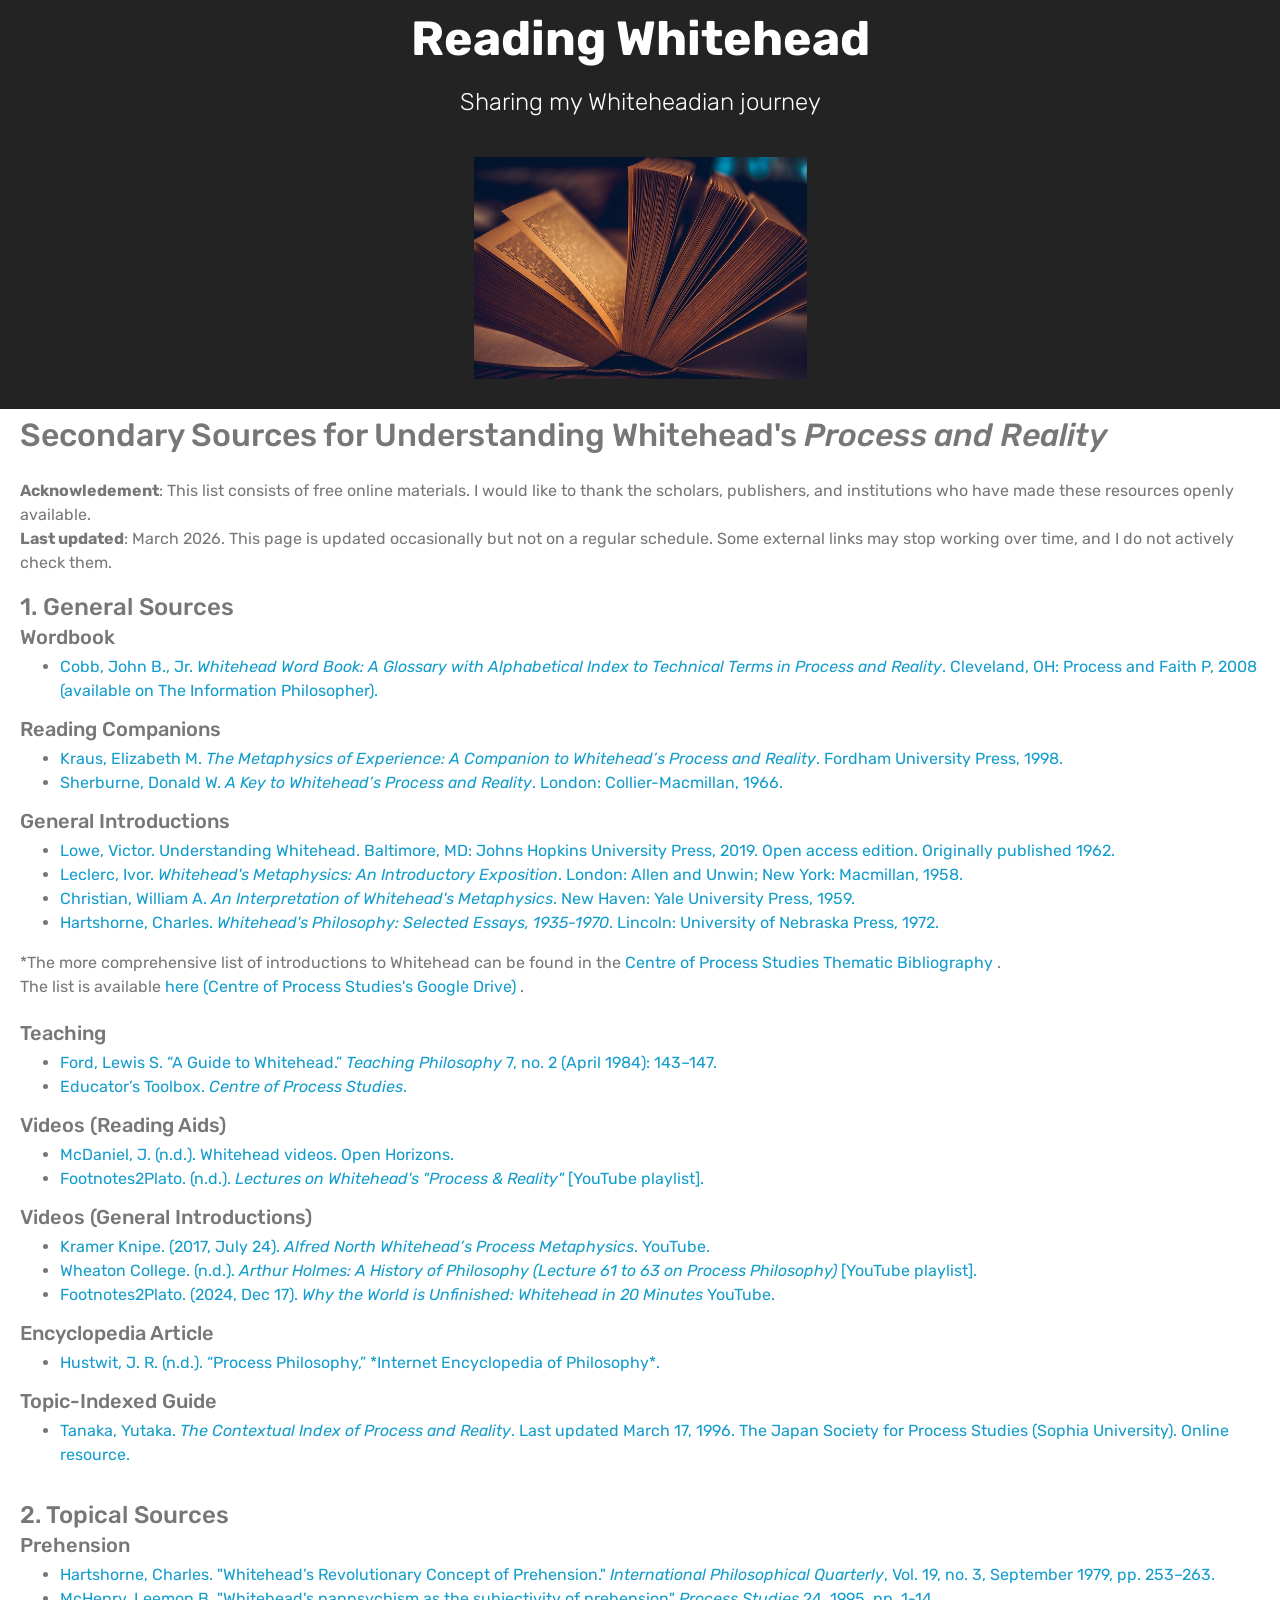
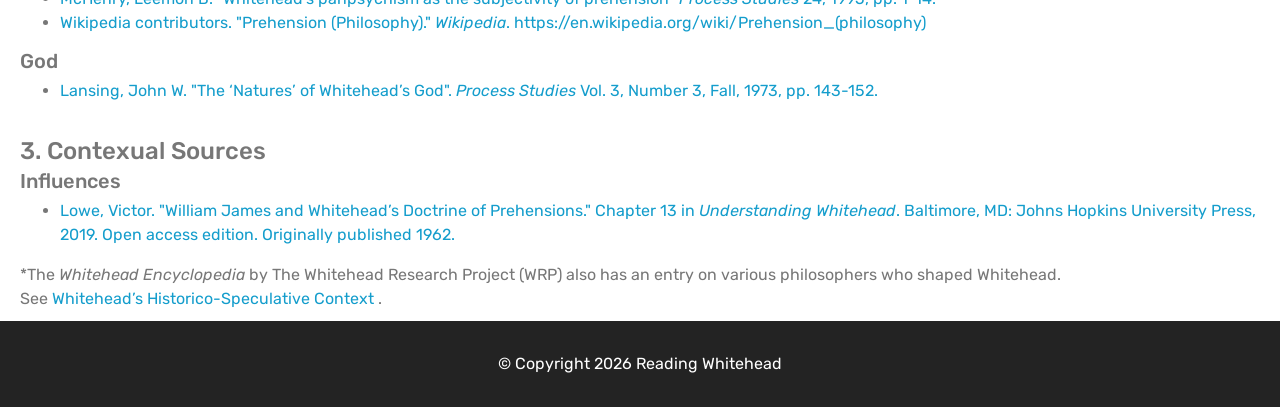
==== commit 2c8d3f8d: "Updated the list" ====
--- a/1.html
+++ b/1.html
@@ -56,7 +56,7 @@
 
 
 <div>
-<h3>Secondary Sources (free online) for Understanding Whitehead's <i>Process and Reality</i></h3>
+<h2>Secondary Sources for Understanding Whitehead's <i>Process and Reality</i></h2>
 </div>
 
 <div>
